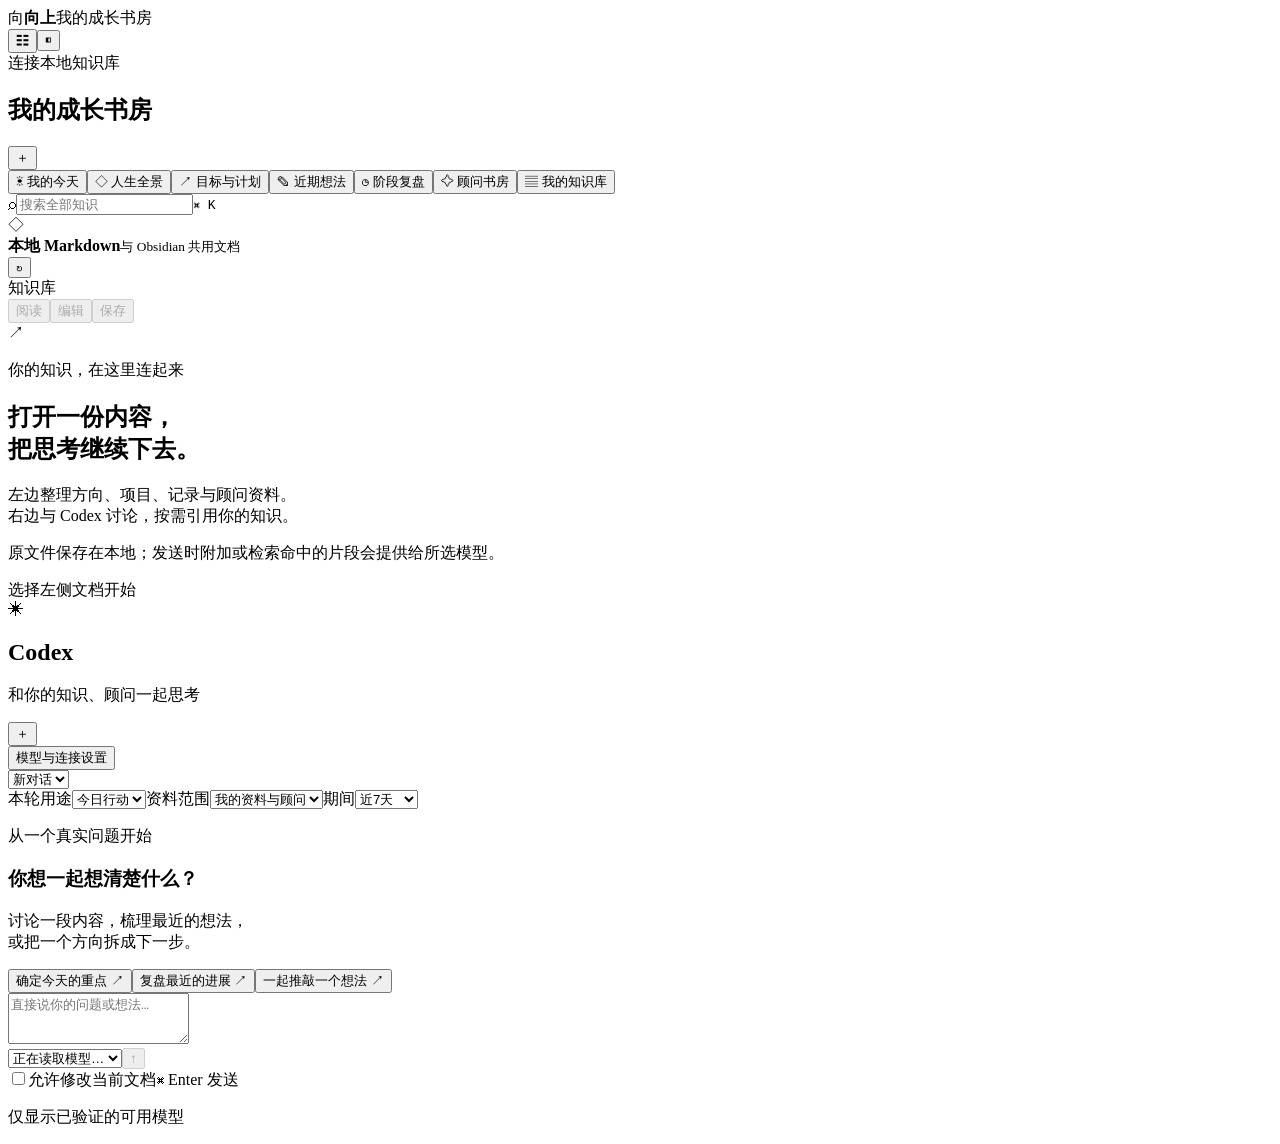
==== web/workspace.html @ e006491d "Fuse advisor-guided growth with the local knowledge workspace" ====
<!doctype html>
<html lang="zh-CN">
<head><meta charset="utf-8"><meta name="viewport" content="width=device-width, initial-scale=1"><meta name="theme-color" content="#1e40af"><title>向上工作台 · 我的成长书房</title><link rel="stylesheet" href="/workspace.css"><link rel="stylesheet" href="/growth-workspace.css"><script src="/growth-workspace.js" defer></script><script src="/workspace.js" defer></script></head>
<body>
<header class="appbar">
  <div class="brand"><span class="brand-mark" aria-hidden="true">向</span><strong>向上</strong><span class="brand-caption">我的成长书房</span></div>
  <nav class="view-controls" aria-label="视图"><button id="toggle-nav" class="icon-button" title="显示或隐藏知识目录" aria-label="显示或隐藏知识目录">☷</button><button id="toggle-chat" class="icon-button" title="显示或隐藏 Codex" aria-label="显示或隐藏 Codex">◧</button></nav>
  <div class="connection"><span id="connection-dot" class="status-dot"></span><span id="connection-label">连接本地知识库</span></div>
</header>
<main class="workspace" id="workspace">
  <aside class="library" aria-label="知识库目录">
    <div class="panel-heading"><h2>我的成长书房</h2><button id="new-note" class="icon-button" title="新建笔记" aria-label="新建笔记">＋</button></div>
    <div class="side-scene" role="img" aria-label="阳光书房"></div>
    <nav id="growth-navigation" class="growth-navigation" aria-label="成长工作台"><button data-growth-view="daily">☀ <span>我的今天</span></button><button data-growth-view="panorama">◇ <span>人生全景</span></button><button data-growth-view="goals">↗ <span>目标与计划</span></button><button data-growth-view="ideas">✎ <span>近期想法</span></button><button data-growth-view="review">◷ <span>阶段复盘</span></button><button data-growth-view="learn">✧ <span>顾问书房</span></button><button data-growth-view="knowledge">▤ <span>我的知识库</span></button></nav><label class="search-box"><span aria-hidden="true">⌕</span><input id="search" type="search" placeholder="搜索全部知识" autocomplete="off" aria-label="搜索全部知识"><kbd>⌘ K</kbd></label>
    <div id="search-status" class="search-status" aria-live="polite"></div>
    <div id="tree" class="tree"></div><div id="search-results" class="search-results" hidden></div>
    <div class="library-footer"><span class="vault-symbol">◇</span><div><strong>本地 Markdown</strong><small>与 Obsidian 共用文档</small></div><button id="refresh-library" class="icon-button" title="刷新目录" aria-label="刷新目录">↻</button></div>
  </aside>
  <div class="divider" id="left-divider" role="separator" tabindex="0" aria-orientation="vertical" aria-label="调整知识库宽度"></div>
  <section class="document-panel" aria-label="成长内容与文档"><section id="growth-view" class="growth-view" hidden aria-live="polite"></section><div id="document-view" class="document-view">
    <div class="document-toolbar"><div class="breadcrumb" id="breadcrumb">知识库</div><div class="document-actions"><button id="read-mode" class="tab-button active" disabled>阅读</button><button id="edit-mode" class="tab-button" disabled>编辑</button><button id="save-note" class="primary small" disabled>保存</button></div></div>
    <div id="document-notice" class="document-notice" hidden></div>
    <div class="document-scroll" id="document-scroll">
      <div id="welcome" class="welcome"><div class="welcome-icon">↗</div><p class="eyebrow">你的知识，在这里连起来</p><h1>打开一份内容，<br>把思考继续下去。</h1><p>左边整理方向、项目、记录与顾问资料。<br>右边与 Codex 讨论，按需引用你的知识。</p><div id="root-shortcuts" class="root-shortcuts"></div><p class="welcome-hint">原文件保存在本地；发送时附加或检索命中的片段会提供给所选模型。</p></div>
      <article id="reader" class="markdown" hidden></article><textarea id="editor" class="markdown-editor" spellcheck="false" aria-label="Markdown 正文" hidden></textarea>
      <section id="connections" class="document-connections" hidden></section>
    </div>
    <footer class="document-footer"><span id="file-state">选择左侧文档开始</span><div><button id="undo-save" class="text-button" hidden>撤销上次保存</button><button id="reload-note" class="text-button" hidden>从磁盘重读</button><span id="word-count"></span></div></footer>
  </div></section>
  <div class="divider" id="right-divider" role="separator" tabindex="0" aria-orientation="vertical" aria-label="调整对话宽度"></div>
  <aside class="chat-panel" aria-label="Codex 对话">
    <div class="chat-heading"><div class="codex-avatar">✳</div><div><h2>Codex</h2><p>和你的知识、顾问一起思考</p></div><button id="new-chat" class="icon-button" title="新对话" aria-label="新对话">＋</button></div>
    <div class="model-settings-bar"><button id="connection-settings" class="text-button">模型与连接设置</button></div><div class="session-bar"><select id="session-select" aria-label="选择历史对话"><option value="">新对话</option></select><button id="more-sessions" class="text-button" hidden>更早对话</button></div>
    <div class="consultation-context"><div class="consultation-selects"><label>本轮用途<select id="consult-purpose" aria-label="本轮咨询用途"><option value="daily">今日行动</option><option value="panorama">人生全景</option><option value="goals">目标计划</option><option value="ideas">推敲想法</option><option value="review">阶段复盘</option><option value="learn">顾问学习</option><option value="general">一般讨论</option><option value="local">本机资料</option></select></label><label>资料范围<select id="consult-scope" aria-label="本轮资料范围"><option value="personal">我的资料与顾问</option><option value="document">仅当前文档</option><option value="advisors">仅顾问知识</option></select></label><label id="consult-days-label">期间<select id="consult-days" aria-label="复盘日期范围"><option value="7">近7天</option><option value="30">近30天</option></select></label></div><div id="selected-advisors" class="selected-advisors"></div><p id="sending-scope" class="sending-scope"></p></div><div class="conversation" id="conversation"><div class="chat-welcome"><span class="small-label">从一个真实问题开始</span><h3>你想一起想清楚什么？</h3><p>讨论一段内容，梳理最近的想法，<br>或把一个方向拆成下一步。</p><div class="prompt-list"><button data-prompt="请结合我的方向、近期记录与当前目标，帮我想清楚今天应该优先推进什么。">确定今天的重点 <span>↗</span></button><button data-prompt="请结合我的近期记录，帮我做一次阶段复盘。">复盘最近的进展 <span>↗</span></button><button data-prompt="我有一个新想法，想和顾问一起推敲：">一起推敲一个想法 <span>↗</span></button></div></div></div>
    <div class="composer-area">
      <div id="context-chip" class="context-chip" hidden><span class="file-symbol">▤</span><span id="context-title"></span><button id="clear-selection" class="text-button" hidden>清除选区</button><button id="remove-context" class="icon-button" title="本轮不附文档" aria-label="本轮不附文档">×</button></div>
      <button id="attach-context" class="text-button attach-button" hidden>＋ 附上当前文档</button>
      <form id="chat-form" class="composer"><textarea id="message" rows="3" placeholder="直接说你的问题或想法…" aria-label="给 Codex 的消息"></textarea><div class="composer-bottom"><select id="model-select" aria-label="本轮模型"><option value="">正在读取模型…</option></select><button type="button" id="stop-chat" class="stop-button" hidden>停止</button><button type="submit" id="send" class="send-button" disabled aria-label="发送消息">↑</button></div></form>
      <div class="composer-options"><label id="allow-write-label"><input type="checkbox" id="allow-write">允许修改当前文档</label><span>⌘ Enter 发送</span></div><p id="chat-draft-state" class="chat-notice" hidden></p><p id="chat-notice" class="chat-notice" aria-live="polite">仅显示已验证的可用模型</p>
    </div>
  </aside>
</main>
<div id="toast" role="status" class="toast" hidden></div>
<dialog id="new-note-dialog"><form id="new-note-form"><div class="dialog-heading"><h2>新建笔记</h2><button type="button" id="close-new-note" class="icon-button" aria-label="关闭">×</button></div><label>保存到<select id="new-note-root" required></select></label><label>文件名或相对路径<input id="new-note-path" placeholder="例如：每日想法/一个新想法.md" required maxlength="200"></label><p class="dialog-hint">创建本地 Markdown 文件，之后可在 Obsidian 中继续编辑。</p><p id="new-note-error" class="error" role="alert"></p><button class="primary" id="create-note" type="submit">创建并打开</button></form></dialog>
<dialog id="unsaved-dialog" aria-labelledby="unsaved-title"><form method="dialog"><div class="dialog-heading"><h2 id="unsaved-title">保留这次修改吗？</h2></div><p class="dialog-copy">当前文档还有未保存的修改。放弃后将继续刚才的操作，草稿不会写入磁盘。</p><div class="dialog-actions"><button value="cancel" class="secondary" autofocus>返回继续编辑</button><button value="discard" class="primary">放弃修改并继续</button></div></form></dialog>
<dialog id="connection-dialog" aria-labelledby="connection-title"><div class="dialog-heading"><h2 id="connection-title">模型与连接</h2><button id="close-connection" class="icon-button" aria-label="关闭连接设置">×</button></div><p class="dialog-copy">本轮模型列表仅显示已经实际验证可用的模型。连接配置在设置页管理，当前文档和未发送输入会保留。</p><p class="dialog-hint">打开设置和刷新状态不会调用模型。设置页的“检查”会实际发起一次模型请求，消耗对应账户的额度，仅在你点击后执行。</p><div class="dialog-actions"><button id="refresh-models" class="secondary">刷新验证状态</button><a class="primary settings-link" href="/legacy#process" target="_blank" rel="noopener noreferrer">打开连接设置 ↗</a></div></dialog>
</body></html>
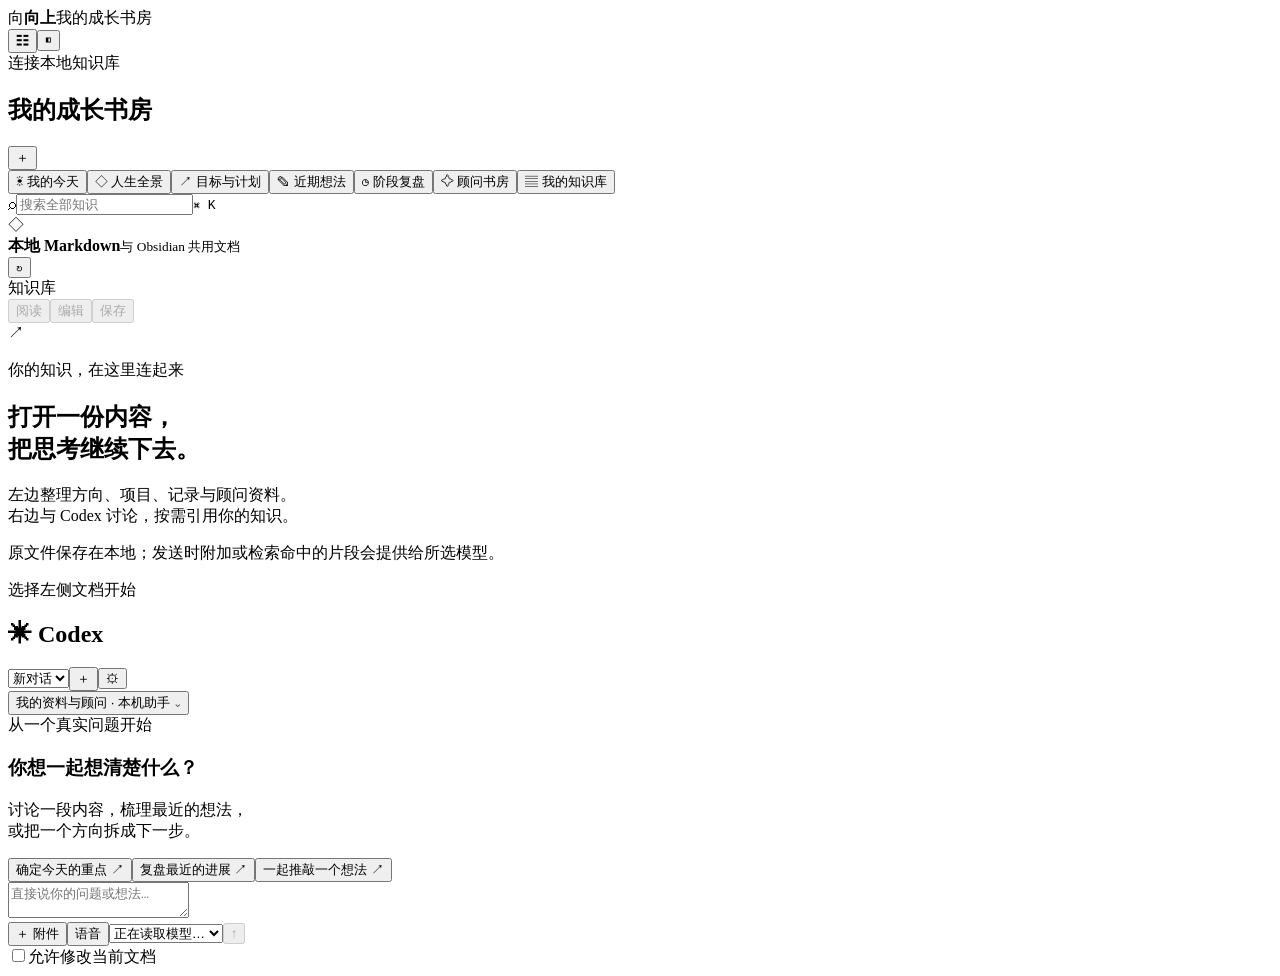
==== commit a63d6f04: "Add native Codex tools and refine the conversation workspace" ====
--- a/web/workspace.html
+++ b/web/workspace.html
@@ -29,19 +29,21 @@
   </div></section>
   <div class="divider" id="right-divider" role="separator" tabindex="0" aria-orientation="vertical" aria-label="调整对话宽度"></div>
   <aside class="chat-panel" aria-label="Codex 对话">
-    <div class="chat-heading"><div class="codex-avatar">✳</div><div><h2>Codex</h2><p>和你的知识、顾问一起思考</p></div><button id="new-chat" class="icon-button" title="新对话" aria-label="新对话">＋</button></div>
-    <div class="model-settings-bar"><button id="connection-settings" class="text-button">模型与连接设置</button></div><div class="session-bar"><select id="session-select" aria-label="选择历史对话"><option value="">新对话</option></select><button id="more-sessions" class="text-button" hidden>更早对话</button></div>
-    <div class="consultation-context"><div class="consultation-selects"><label>本轮用途<select id="consult-purpose" aria-label="本轮咨询用途"><option value="daily">今日行动</option><option value="panorama">人生全景</option><option value="goals">目标计划</option><option value="ideas">推敲想法</option><option value="review">阶段复盘</option><option value="learn">顾问学习</option><option value="general">一般讨论</option><option value="local">本机资料</option></select></label><label>资料范围<select id="consult-scope" aria-label="本轮资料范围"><option value="personal">我的资料与顾问</option><option value="document">仅当前文档</option><option value="advisors">仅顾问知识</option></select></label><label id="consult-days-label">期间<select id="consult-days" aria-label="复盘日期范围"><option value="7">近7天</option><option value="30">近30天</option></select></label></div><div id="selected-advisors" class="selected-advisors"></div><p id="sending-scope" class="sending-scope"></p></div><div class="conversation" id="conversation"><div class="chat-welcome"><span class="small-label">从一个真实问题开始</span><h3>你想一起想清楚什么？</h3><p>讨论一段内容，梳理最近的想法，<br>或把一个方向拆成下一步。</p><div class="prompt-list"><button data-prompt="请结合我的方向、近期记录与当前目标，帮我想清楚今天应该优先推进什么。">确定今天的重点 <span>↗</span></button><button data-prompt="请结合我的近期记录，帮我做一次阶段复盘。">复盘最近的进展 <span>↗</span></button><button data-prompt="我有一个新想法，想和顾问一起推敲：">一起推敲一个想法 <span>↗</span></button></div></div></div>
-    <div class="composer-area">
+    <div class="chat-heading"><h2><span aria-hidden="true">✳</span> Codex</h2><select id="session-select" aria-label="选择历史对话"><option value="">新对话</option></select><button id="new-chat" class="icon-button" title="新对话" aria-label="新对话">＋</button><button id="chat-settings" class="icon-button" title="对话设置" aria-label="对话设置" aria-haspopup="dialog">⚙</button></div>
+    <button id="chat-scope-summary" class="chat-scope-summary" aria-haspopup="dialog" title="查看并调整本轮资料范围与能力">我的资料与顾问 · 本机助手 <span aria-hidden="true">⌄</span></button>
+    <div class="conversation-frame"><div class="conversation" id="conversation"><div class="chat-welcome"><span class="small-label">从一个真实问题开始</span><h3>你想一起想清楚什么？</h3><p>讨论一段内容，梳理最近的想法，<br>或把一个方向拆成下一步。</p><div class="prompt-list"><button data-prompt="请结合我的方向、近期记录与当前目标，帮我想清楚今天应该优先推进什么。">确定今天的重点 <span>↗</span></button><button data-prompt="请结合我的近期记录，帮我做一次阶段复盘。">复盘最近的进展 <span>↗</span></button><button data-prompt="我有一个新想法，想和顾问一起推敲：">一起推敲一个想法 <span>↗</span></button></div></div></div><button id="latest-message" class="latest-message" hidden>回到最新 ↓</button></div>
+    <button id="native-request-summary" class="native-request-summary" aria-haspopup="dialog" hidden>有操作待你确认 · 查看</button><div class="composer-area">
       <div id="context-chip" class="context-chip" hidden><span class="file-symbol">▤</span><span id="context-title"></span><button id="clear-selection" class="text-button" hidden>清除选区</button><button id="remove-context" class="icon-button" title="本轮不附文档" aria-label="本轮不附文档">×</button></div>
       <button id="attach-context" class="text-button attach-button" hidden>＋ 附上当前文档</button>
-      <form id="chat-form" class="composer"><textarea id="message" rows="3" placeholder="直接说你的问题或想法…" aria-label="给 Codex 的消息"></textarea><div class="composer-bottom"><select id="model-select" aria-label="本轮模型"><option value="">正在读取模型…</option></select><button type="button" id="stop-chat" class="stop-button" hidden>停止</button><button type="submit" id="send" class="send-button" disabled aria-label="发送消息">↑</button></div></form>
-      <div class="composer-options"><label id="allow-write-label"><input type="checkbox" id="allow-write">允许修改当前文档</label><span>⌘ Enter 发送</span></div><p id="chat-draft-state" class="chat-notice" hidden></p><p id="chat-notice" class="chat-notice" aria-live="polite">仅显示已验证的可用模型</p>
+      <form id="chat-form" class="composer"><div id="attachment-list" class="attachment-list" aria-live="polite" hidden></div><input id="attachment-input" type="file" multiple accept=".txt,.text,.md,.csv,.json,.pdf,.docx,.xlsx,.pptx,.png,.jpg,.jpeg,.webp,.gif" hidden><p id="speech-status" class="speech-status" role="status" hidden></p><textarea id="message" rows="2" placeholder="直接说你的问题或想法…" aria-label="给 Codex 的消息"></textarea><div class="composer-bottom"><button type="button" id="add-attachment" title="添加附件，也可拖入文件或粘贴图片">＋ 附件</button><button type="button" id="voice-input" aria-pressed="false" title="语音输入">语音</button><select id="model-select" aria-label="本轮模型"><option value="">正在读取模型…</option></select><button type="button" id="stop-chat" class="stop-button" hidden>停止</button><button type="submit" title="发送消息（⌘/Ctrl Enter）" id="send" class="send-button" disabled aria-label="发送消息">↑</button></div></form>
+      <div class="composer-options"><label id="allow-write-label"><input type="checkbox" id="allow-write">允许修改当前文档</label></div><p id="chat-draft-state" class="chat-notice" hidden></p><p id="chat-notice" class="chat-notice" aria-live="polite" hidden></p>
     </div>
   </aside>
 </main>
 <div id="toast" role="status" class="toast" hidden></div>
 <dialog id="new-note-dialog"><form id="new-note-form"><div class="dialog-heading"><h2>新建笔记</h2><button type="button" id="close-new-note" class="icon-button" aria-label="关闭">×</button></div><label>保存到<select id="new-note-root" required></select></label><label>文件名或相对路径<input id="new-note-path" placeholder="例如：每日想法/一个新想法.md" required maxlength="200"></label><p class="dialog-hint">创建本地 Markdown 文件，之后可在 Obsidian 中继续编辑。</p><p id="new-note-error" class="error" role="alert"></p><button class="primary" id="create-note" type="submit">创建并打开</button></form></dialog>
 <dialog id="unsaved-dialog" aria-labelledby="unsaved-title"><form method="dialog"><div class="dialog-heading"><h2 id="unsaved-title">保留这次修改吗？</h2></div><p class="dialog-copy">当前文档还有未保存的修改。放弃后将继续刚才的操作，草稿不会写入磁盘。</p><div class="dialog-actions"><button value="cancel" class="secondary" autofocus>返回继续编辑</button><button value="discard" class="primary">放弃修改并继续</button></div></form></dialog>
-<dialog id="connection-dialog" aria-labelledby="connection-title"><div class="dialog-heading"><h2 id="connection-title">模型与连接</h2><button id="close-connection" class="icon-button" aria-label="关闭连接设置">×</button></div><p class="dialog-copy">本轮模型列表仅显示已经实际验证可用的模型。连接配置在设置页管理，当前文档和未发送输入会保留。</p><p class="dialog-hint">打开设置和刷新状态不会调用模型。设置页的“检查”会实际发起一次模型请求，消耗对应账户的额度，仅在你点击后执行。</p><div class="dialog-actions"><button id="refresh-models" class="secondary">刷新验证状态</button><a class="primary settings-link" href="/legacy#process" target="_blank" rel="noopener noreferrer">打开连接设置 ↗</a></div></dialog>
+<dialog id="native-request-dialog" aria-labelledby="native-request-title"><div class="dialog-heading"><h2 id="native-request-title">待确认操作</h2><button id="close-native-request" class="icon-button" aria-label="暂时关闭待确认操作">×</button></div><p class="dialog-hint">关闭窗口会保留等待状态，不会批准任何操作。请核对完整范围后再决定。</p><div id="native-requests" class="native-requests" aria-live="polite" hidden></div></dialog>
+<dialog id="chat-settings-dialog" aria-labelledby="chat-settings-title"><div class="dialog-heading"><h2 id="chat-settings-title">对话设置</h2><button id="close-chat-settings" class="icon-button" aria-label="关闭对话设置">×</button></div><div class="execution-choice"><label>执行方式 <select id="execution-mode" aria-label="本轮执行方式"><option value="">正在读取能力…</option></select></label><p id="execution-note">执行能力与资料范围分别设置</p></div><div class="consultation-context"><div class="consultation-selects"><label>本轮用途<select id="consult-purpose" aria-label="本轮咨询用途"><option value="daily">今日行动</option><option value="panorama">人生全景</option><option value="goals">目标计划</option><option value="ideas">推敲想法</option><option value="review">阶段复盘</option><option value="learn">顾问学习</option><option value="general">一般讨论</option><option value="local">本机资料</option></select></label><label>资料范围<select id="consult-scope" aria-label="本轮资料范围"><option value="personal">我的资料与顾问</option><option value="document">仅当前文档</option><option value="advisors">仅顾问知识</option></select></label><label id="consult-days-label">期间<select id="consult-days" aria-label="复盘日期范围"><option value="7">近7天</option><option value="30">近30天</option></select></label></div><div id="selected-advisors" class="selected-advisors"></div><p id="sending-scope" class="sending-scope"></p></div><div class="dialog-actions"><button id="more-sessions" class="text-button" hidden>更早对话</button><button id="connection-settings" class="text-button">模型与连接设置</button><button id="done-chat-settings" class="primary">完成</button></div></dialog>
+<dialog id="connection-dialog" aria-labelledby="connection-title"><div class="dialog-heading"><h2 id="connection-title">模型与连接</h2><button id="close-connection" class="icon-button" aria-label="关闭连接设置">×</button></div><p class="dialog-copy">本轮模型列表仅显示已经实际验证可用的模型。连接配置在设置页管理，当前文档和未发送输入会保留。</p><p class="dialog-hint">打开设置和刷新状态不会调用模型。设置页的“检查”会实际发起一次模型请求，消耗对应账户的额度，仅在你点击后执行。</p><details><summary>工作台已接入能力</summary><p id="capabilities-detail" class="capability-note">尚未读取执行能力状态</p></details><div class="dialog-actions"><button id="refresh-models" class="secondary">刷新验证状态</button><a class="primary settings-link" href="/legacy#process" target="_blank" rel="noopener noreferrer">打开连接设置 ↗</a></div></dialog>
 </body></html>
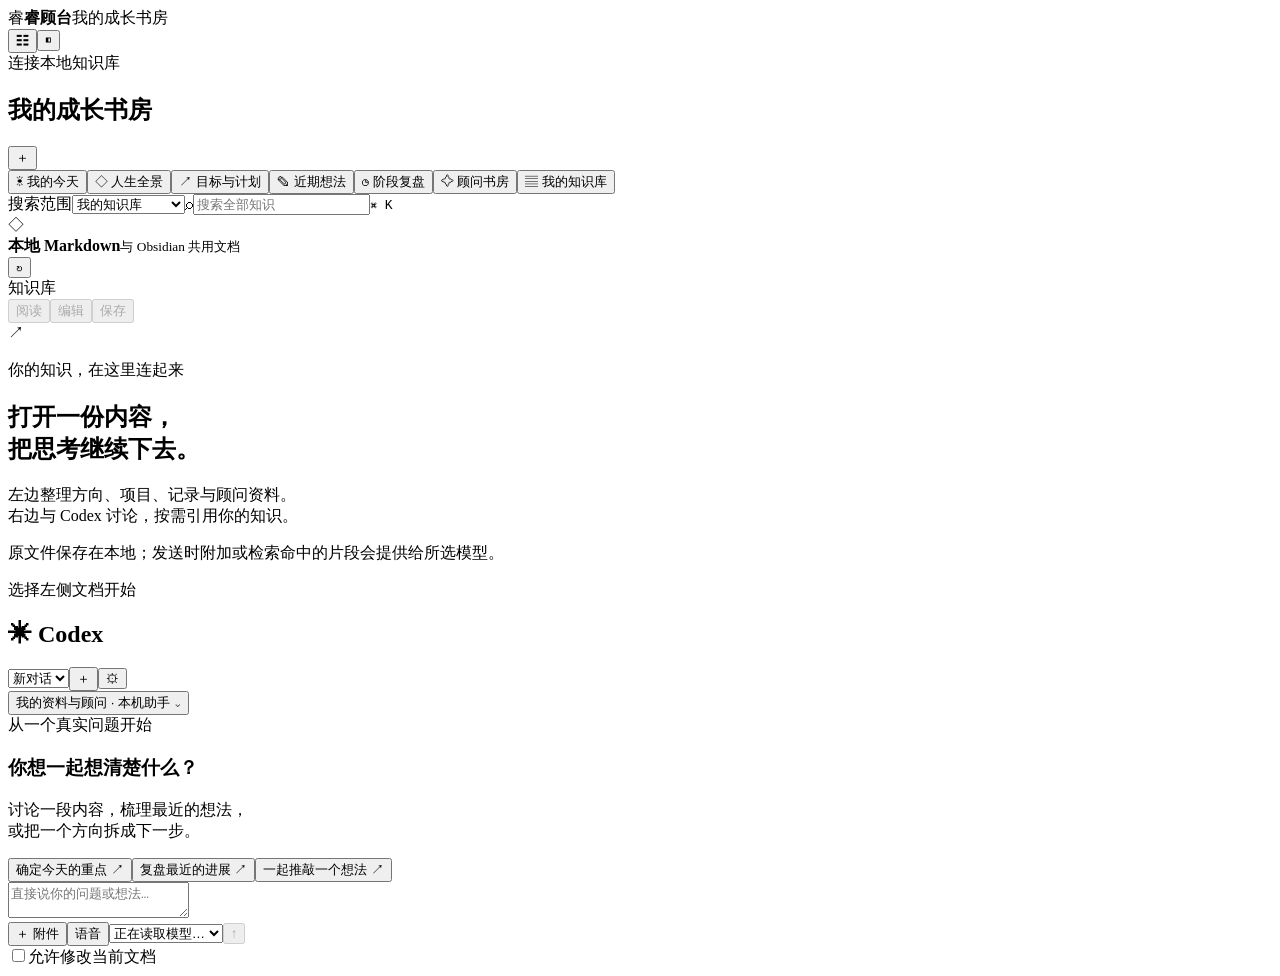
==== commit 4f40583c: "Release Ruigutai advisor workbench v0.4.4-rc1" ====
--- a/web/workspace.html
+++ b/web/workspace.html
@@ -1,9 +1,9 @@
 <!doctype html>
 <html lang="zh-CN">
-<head><meta charset="utf-8"><meta name="viewport" content="width=device-width, initial-scale=1"><meta name="theme-color" content="#1e40af"><title>向上工作台 · 我的成长书房</title><link rel="stylesheet" href="/workspace.css"><link rel="stylesheet" href="/growth-workspace.css"><script src="/growth-workspace.js" defer></script><script src="/workspace.js" defer></script></head>
+<head><meta charset="utf-8"><meta name="viewport" content="width=device-width, initial-scale=1"><meta name="theme-color" content="#1e40af"><title>睿顾台 · 我的成长书房</title><link rel="stylesheet" href="/workspace.css"><link rel="stylesheet" href="/growth-workspace.css"><script src="/growth-workspace.js" defer></script><script src="/workspace.js" defer></script></head>
 <body>
 <header class="appbar">
-  <div class="brand"><span class="brand-mark" aria-hidden="true">向</span><strong>向上</strong><span class="brand-caption">我的成长书房</span></div>
+  <div class="brand"><span class="brand-mark" aria-hidden="true">睿</span><strong>睿顾台</strong><span class="brand-caption">我的成长书房</span></div>
   <nav class="view-controls" aria-label="视图"><button id="toggle-nav" class="icon-button" title="显示或隐藏知识目录" aria-label="显示或隐藏知识目录">☷</button><button id="toggle-chat" class="icon-button" title="显示或隐藏 Codex" aria-label="显示或隐藏 Codex">◧</button></nav>
   <div class="connection"><span id="connection-dot" class="status-dot"></span><span id="connection-label">连接本地知识库</span></div>
 </header>
@@ -11,7 +11,7 @@
   <aside class="library" aria-label="知识库目录">
     <div class="panel-heading"><h2>我的成长书房</h2><button id="new-note" class="icon-button" title="新建笔记" aria-label="新建笔记">＋</button></div>
     <div class="side-scene" role="img" aria-label="阳光书房"></div>
-    <nav id="growth-navigation" class="growth-navigation" aria-label="成长工作台"><button data-growth-view="daily">☀ <span>我的今天</span></button><button data-growth-view="panorama">◇ <span>人生全景</span></button><button data-growth-view="goals">↗ <span>目标与计划</span></button><button data-growth-view="ideas">✎ <span>近期想法</span></button><button data-growth-view="review">◷ <span>阶段复盘</span></button><button data-growth-view="learn">✧ <span>顾问书房</span></button><button data-growth-view="knowledge">▤ <span>我的知识库</span></button></nav><label class="search-box"><span aria-hidden="true">⌕</span><input id="search" type="search" placeholder="搜索全部知识" autocomplete="off" aria-label="搜索全部知识"><kbd>⌘ K</kbd></label>
+    <nav id="growth-navigation" class="growth-navigation" aria-label="成长工作台"><button data-growth-view="daily">☀ <span>我的今天</span></button><button data-growth-view="panorama">◇ <span>人生全景</span></button><button data-growth-view="goals">↗ <span>目标与计划</span></button><button data-growth-view="ideas">✎ <span>近期想法</span></button><button data-growth-view="review">◷ <span>阶段复盘</span></button><button data-growth-view="learn">✧ <span>顾问书房</span></button><button data-growth-view="knowledge">▤ <span>我的知识库</span></button></nav><label class="shared-search-choice">搜索范围<select id="library-source"><option value="vault">我的知识库</option><option value="shared">已共享给睿顾台</option></select></label><label class="search-box"><span aria-hidden="true">⌕</span><input id="search" type="search" placeholder="搜索全部知识" autocomplete="off" aria-label="搜索全部知识"><kbd>⌘ K</kbd></label>
     <div id="search-status" class="search-status" aria-live="polite"></div>
     <div id="tree" class="tree"></div><div id="search-results" class="search-results" hidden></div>
     <div class="library-footer"><span class="vault-symbol">◇</span><div><strong>本地 Markdown</strong><small>与 Obsidian 共用文档</small></div><button id="refresh-library" class="icon-button" title="刷新目录" aria-label="刷新目录">↻</button></div>
@@ -35,7 +35,7 @@
     <button id="native-request-summary" class="native-request-summary" aria-haspopup="dialog" hidden>有操作待你确认 · 查看</button><div class="composer-area">
       <div id="context-chip" class="context-chip" hidden><span class="file-symbol">▤</span><span id="context-title"></span><button id="clear-selection" class="text-button" hidden>清除选区</button><button id="remove-context" class="icon-button" title="本轮不附文档" aria-label="本轮不附文档">×</button></div>
       <button id="attach-context" class="text-button attach-button" hidden>＋ 附上当前文档</button>
-      <form id="chat-form" class="composer"><div id="attachment-list" class="attachment-list" aria-live="polite" hidden></div><input id="attachment-input" type="file" multiple accept=".txt,.text,.md,.csv,.json,.pdf,.docx,.xlsx,.pptx,.png,.jpg,.jpeg,.webp,.gif" hidden><p id="speech-status" class="speech-status" role="status" hidden></p><textarea id="message" rows="2" placeholder="直接说你的问题或想法…" aria-label="给 Codex 的消息"></textarea><div class="composer-bottom"><button type="button" id="add-attachment" title="添加附件，也可拖入文件或粘贴图片">＋ 附件</button><button type="button" id="voice-input" aria-pressed="false" title="语音输入">语音</button><select id="model-select" aria-label="本轮模型"><option value="">正在读取模型…</option></select><button type="button" id="stop-chat" class="stop-button" hidden>停止</button><button type="submit" title="发送消息（⌘/Ctrl Enter）" id="send" class="send-button" disabled aria-label="发送消息">↑</button></div></form>
+      <form id="chat-form" class="composer"><div id="attachment-list" class="attachment-list" aria-live="polite" hidden></div><input id="attachment-input" type="file" multiple accept=".txt,.text,.md,.csv,.json,.pdf,.docx,.xlsx,.pptx,.png,.jpg,.jpeg,.webp,.gif" hidden><p id="speech-status" class="speech-status" role="status" hidden></p><textarea id="message" rows="2" placeholder="直接说你的问题或想法…" aria-label="给 Codex 的消息"></textarea><div class="composer-bottom"><button type="button" id="add-attachment" title="添加附件，也可拖入文件或粘贴图片">＋ 附件</button><button type="button" id="voice-input" aria-pressed="false" title="语音输入">语音</button><select id="model-select" aria-label="本轮模型"><option value="">正在读取模型…</option></select><button type="button" id="stop-chat" class="stop-button" hidden>停止</button><button type="button" title="发送消息（⌘/Ctrl Enter）" id="send" class="send-button" disabled aria-label="发送消息">↑</button></div></form>
       <div class="composer-options"><label id="allow-write-label"><input type="checkbox" id="allow-write">允许修改当前文档</label></div><p id="chat-draft-state" class="chat-notice" hidden></p><p id="chat-notice" class="chat-notice" aria-live="polite" hidden></p>
     </div>
   </aside>
@@ -44,6 +44,7 @@
 <dialog id="new-note-dialog"><form id="new-note-form"><div class="dialog-heading"><h2>新建笔记</h2><button type="button" id="close-new-note" class="icon-button" aria-label="关闭">×</button></div><label>保存到<select id="new-note-root" required></select></label><label>文件名或相对路径<input id="new-note-path" placeholder="例如：每日想法/一个新想法.md" required maxlength="200"></label><p class="dialog-hint">创建本地 Markdown 文件，之后可在 Obsidian 中继续编辑。</p><p id="new-note-error" class="error" role="alert"></p><button class="primary" id="create-note" type="submit">创建并打开</button></form></dialog>
 <dialog id="unsaved-dialog" aria-labelledby="unsaved-title"><form method="dialog"><div class="dialog-heading"><h2 id="unsaved-title">保留这次修改吗？</h2></div><p class="dialog-copy">当前文档还有未保存的修改。放弃后将继续刚才的操作，草稿不会写入磁盘。</p><div class="dialog-actions"><button value="cancel" class="secondary" autofocus>返回继续编辑</button><button value="discard" class="primary">放弃修改并继续</button></div></form></dialog>
 <dialog id="native-request-dialog" aria-labelledby="native-request-title"><div class="dialog-heading"><h2 id="native-request-title">待确认操作</h2><button id="close-native-request" class="icon-button" aria-label="暂时关闭待确认操作">×</button></div><p class="dialog-hint">关闭窗口会保留等待状态，不会批准任何操作。请核对完整范围后再决定。</p><div id="native-requests" class="native-requests" aria-live="polite" hidden></div></dialog>
-<dialog id="chat-settings-dialog" aria-labelledby="chat-settings-title"><div class="dialog-heading"><h2 id="chat-settings-title">对话设置</h2><button id="close-chat-settings" class="icon-button" aria-label="关闭对话设置">×</button></div><div class="execution-choice"><label>执行方式 <select id="execution-mode" aria-label="本轮执行方式"><option value="">正在读取能力…</option></select></label><p id="execution-note">执行能力与资料范围分别设置</p></div><div class="consultation-context"><div class="consultation-selects"><label>本轮用途<select id="consult-purpose" aria-label="本轮咨询用途"><option value="daily">今日行动</option><option value="panorama">人生全景</option><option value="goals">目标计划</option><option value="ideas">推敲想法</option><option value="review">阶段复盘</option><option value="learn">顾问学习</option><option value="general">一般讨论</option><option value="local">本机资料</option></select></label><label>资料范围<select id="consult-scope" aria-label="本轮资料范围"><option value="personal">我的资料与顾问</option><option value="document">仅当前文档</option><option value="advisors">仅顾问知识</option></select></label><label id="consult-days-label">期间<select id="consult-days" aria-label="复盘日期范围"><option value="7">近7天</option><option value="30">近30天</option></select></label></div><div id="selected-advisors" class="selected-advisors"></div><p id="sending-scope" class="sending-scope"></p></div><div class="dialog-actions"><button id="more-sessions" class="text-button" hidden>更早对话</button><button id="connection-settings" class="text-button">模型与连接设置</button><button id="done-chat-settings" class="primary">完成</button></div></dialog>
-<dialog id="connection-dialog" aria-labelledby="connection-title"><div class="dialog-heading"><h2 id="connection-title">模型与连接</h2><button id="close-connection" class="icon-button" aria-label="关闭连接设置">×</button></div><p class="dialog-copy">本轮模型列表仅显示已经实际验证可用的模型。连接配置在设置页管理，当前文档和未发送输入会保留。</p><p class="dialog-hint">打开设置和刷新状态不会调用模型。设置页的“检查”会实际发起一次模型请求，消耗对应账户的额度，仅在你点击后执行。</p><details><summary>工作台已接入能力</summary><p id="capabilities-detail" class="capability-note">尚未读取执行能力状态</p></details><div class="dialog-actions"><button id="refresh-models" class="secondary">刷新验证状态</button><a class="primary settings-link" href="/legacy#process" target="_blank" rel="noopener noreferrer">打开连接设置 ↗</a></div></dialog>
+<dialog id="shared-send-dialog" aria-labelledby="shared-send-title"><div class="dialog-heading"><h2 id="shared-send-title">确认本轮共享依据</h2><button id="close-shared-send" class="icon-button" aria-label="关闭共享预览">×</button></div><div id="shared-send-preview"></div><label><input type="checkbox" id="shared-send-ack">我确认把本问题及预览片段交给所选模型，原资料范围继续生效</label><p id="shared-send-status" role="status"></p><button id="confirm-shared-send" class="primary" disabled>确认并发送本轮问题</button></dialog>
+<dialog id="chat-settings-dialog" aria-labelledby="chat-settings-title"><div class="dialog-heading"><h2 id="chat-settings-title">对话设置</h2><button id="close-chat-settings" class="icon-button" aria-label="关闭对话设置">×</button></div><div class="execution-choice"><label>执行方式 <select id="execution-mode" aria-label="本轮执行方式"><option value="">正在读取能力…</option></select></label><p id="execution-note">执行能力与资料范围分别设置</p></div><div class="consultation-context"><div class="consultation-selects"><label>本轮用途<select id="consult-purpose" aria-label="本轮咨询用途"><option value="daily">今日行动</option><option value="panorama">人生全景</option><option value="goals">目标计划</option><option value="ideas">推敲想法</option><option value="review">阶段复盘</option><option value="learn">顾问学习</option><option value="general">一般讨论</option><option value="local">本机资料</option></select></label><label>资料范围<select id="consult-scope" aria-label="本轮资料范围"><option value="personal">我的资料与顾问</option><option value="document">仅当前文档</option><option value="advisors">仅顾问知识</option></select></label><label id="consult-days-label">期间<select id="consult-days" aria-label="复盘日期范围"><option value="7">近7天</option><option value="30">近30天</option></select></label></div><div id="selected-advisors" class="selected-advisors"></div><p id="sending-scope" class="sending-scope"></p></div><section class="shared-context-settings" aria-labelledby="shared-context-title"><h3 id="shared-context-title">知识工作台共享片段</h3><p>这里只读取在知识工作台明确分享的片段。选择后每轮先预览，再确认发送；原来的资料范围仍然生效。</p><button id="refresh-shared" class="text-button">核对共享目录</button><p id="shared-status" role="status">尚未读取共享目录</p><div id="shared-choices"></div><button id="preview-shared" class="text-button">预览本轮共享依据</button></section><div class="dialog-actions"><button id="more-sessions" class="text-button" hidden>更早对话</button><button id="connection-settings" class="text-button">模型与连接设置</button><button id="done-chat-settings" class="primary">完成</button></div></dialog>
+<dialog id="connection-dialog" aria-labelledby="connection-title"><div class="dialog-heading"><h2 id="connection-title">模型与连接</h2><button id="close-connection" class="icon-button" aria-label="关闭连接设置">×</button></div><p class="dialog-copy">当前账户目录提供的模型均可选择；“尚未试答”和“本机已回答核验”分别标注，未提供的配置型号显示原因。连接配置在设置页管理，当前文档和未发送输入会保留。</p><p class="dialog-hint">打开设置和刷新状态不会调用模型。设置页的“检查”会实际发起一次模型请求，消耗对应账户的额度，仅在你点击后执行。</p><details><summary>工作台已接入能力</summary><p id="capabilities-detail" class="capability-note">尚未读取执行能力状态</p></details><div class="dialog-actions"><button id="refresh-models" class="secondary">刷新模型目录</button><a class="primary settings-link" href="/legacy#process" target="_blank" rel="noopener noreferrer">打开连接设置 ↗</a></div></dialog>
 </body></html>
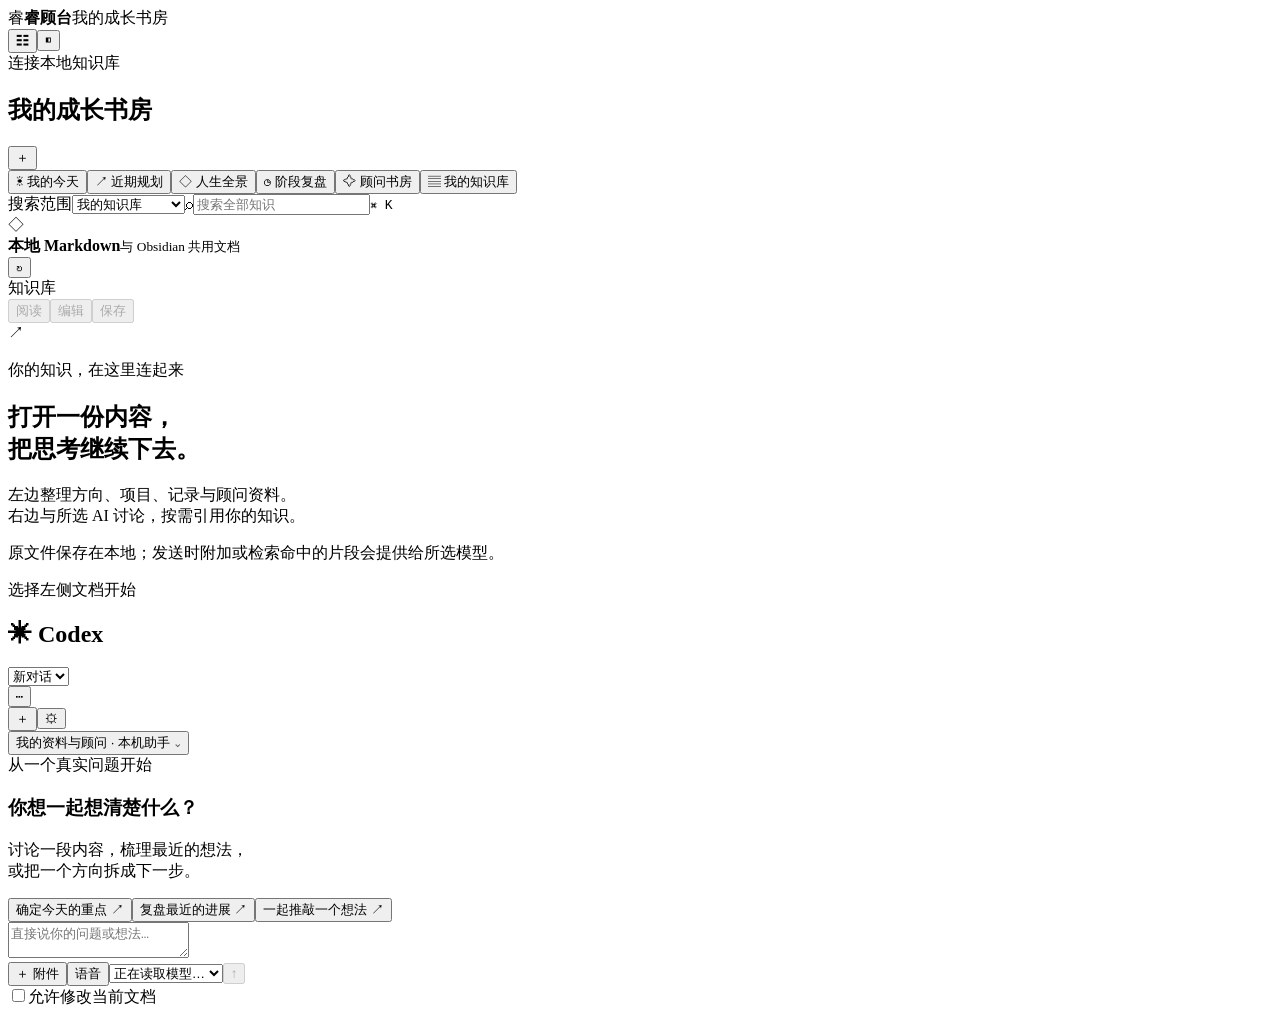
==== commit e6315445: "feat: add DeepSeek and Codex continuity with personal-use licensing" ====
--- a/web/workspace.html
+++ b/web/workspace.html
@@ -1,41 +1,41 @@
 <!doctype html>
 <html lang="zh-CN">
 <head><meta charset="utf-8"><meta name="viewport" content="width=device-width, initial-scale=1"><meta name="theme-color" content="#1e40af"><title>睿顾台 · 我的成长书房</title><link rel="stylesheet" href="/workspace.css"><link rel="stylesheet" href="/growth-workspace.css"><script src="/growth-workspace.js" defer></script><script src="/workspace.js" defer></script></head>
-<body>
+<body class="page-contents-empty">
 <header class="appbar">
   <div class="brand"><span class="brand-mark" aria-hidden="true">睿</span><strong>睿顾台</strong><span class="brand-caption">我的成长书房</span></div>
-  <nav class="view-controls" aria-label="视图"><button id="toggle-nav" class="icon-button" title="显示或隐藏知识目录" aria-label="显示或隐藏知识目录">☷</button><button id="toggle-chat" class="icon-button" title="显示或隐藏 Codex" aria-label="显示或隐藏 Codex">◧</button></nav>
+  <nav class="view-controls" aria-label="视图"><button id="toggle-nav" class="icon-button" title="显示或隐藏知识目录" aria-label="显示或隐藏知识目录">☷</button><button id="toggle-chat" class="icon-button" title="显示或隐藏 AI 对话" aria-label="显示或隐藏 AI 对话">◧</button></nav><button id="toggle-output" class="output-toggle" aria-haspopup="dialog" aria-expanded="false" hidden>成果</button>
   <div class="connection"><span id="connection-dot" class="status-dot"></span><span id="connection-label">连接本地知识库</span></div>
 </header>
 <main class="workspace" id="workspace">
   <aside class="library" aria-label="知识库目录">
     <div class="panel-heading"><h2>我的成长书房</h2><button id="new-note" class="icon-button" title="新建笔记" aria-label="新建笔记">＋</button></div>
-    <div class="side-scene" role="img" aria-label="阳光书房"></div>
-    <nav id="growth-navigation" class="growth-navigation" aria-label="成长工作台"><button data-growth-view="daily">☀ <span>我的今天</span></button><button data-growth-view="panorama">◇ <span>人生全景</span></button><button data-growth-view="goals">↗ <span>目标与计划</span></button><button data-growth-view="ideas">✎ <span>近期想法</span></button><button data-growth-view="review">◷ <span>阶段复盘</span></button><button data-growth-view="learn">✧ <span>顾问书房</span></button><button data-growth-view="knowledge">▤ <span>我的知识库</span></button></nav><label class="shared-search-choice">搜索范围<select id="library-source"><option value="vault">我的知识库</option><option value="shared">已共享给睿顾台</option></select></label><label class="search-box"><span aria-hidden="true">⌕</span><input id="search" type="search" placeholder="搜索全部知识" autocomplete="off" aria-label="搜索全部知识"><kbd>⌘ K</kbd></label>
+    <div class="side-scene" role="img" aria-label="阳光书房，黑板右下角分两行写着好好学习和天天向上"></div>
+    <nav id="growth-navigation" class="growth-navigation" aria-label="成长工作台"><button data-growth-view="daily">☀ <span>我的今天</span></button><button data-growth-view="goals">↗ <span>近期规划</span></button><button data-growth-view="panorama">◇ <span>人生全景</span></button><button data-growth-view="review">◷ <span>阶段复盘</span></button><button data-growth-view="learn">✧ <span>顾问书房</span></button><button data-growth-view="knowledge">▤ <span>我的知识库</span></button></nav><label class="shared-search-choice">搜索范围<select id="library-source"><option value="vault">我的知识库</option><option value="shared">已共享给睿顾台</option></select></label><label class="search-box"><span aria-hidden="true">⌕</span><input id="search" type="search" placeholder="搜索全部知识" autocomplete="off" aria-label="搜索全部知识"><kbd>⌘ K</kbd></label>
     <div id="search-status" class="search-status" aria-live="polite"></div>
     <div id="tree" class="tree"></div><div id="search-results" class="search-results" hidden></div>
     <div class="library-footer"><span class="vault-symbol">◇</span><div><strong>本地 Markdown</strong><small>与 Obsidian 共用文档</small></div><button id="refresh-library" class="icon-button" title="刷新目录" aria-label="刷新目录">↻</button></div>
   </aside>
   <div class="divider" id="left-divider" role="separator" tabindex="0" aria-orientation="vertical" aria-label="调整知识库宽度"></div>
-  <section class="document-panel" aria-label="成长内容与文档"><section id="growth-view" class="growth-view" hidden aria-live="polite"></section><div id="document-view" class="document-view">
+  <section class="document-panel" aria-label="成长内容与文档"><nav id="growth-quick-navigation" class="growth-quick-navigation" aria-label="当前内容目录" hidden></nav><section id="growth-view" class="growth-view" hidden aria-live="polite"></section><div id="document-view" class="document-view">
     <div class="document-toolbar"><div class="breadcrumb" id="breadcrumb">知识库</div><div class="document-actions"><button id="read-mode" class="tab-button active" disabled>阅读</button><button id="edit-mode" class="tab-button" disabled>编辑</button><button id="save-note" class="primary small" disabled>保存</button></div></div>
     <div id="document-notice" class="document-notice" hidden></div>
     <div class="document-scroll" id="document-scroll">
-      <div id="welcome" class="welcome"><div class="welcome-icon">↗</div><p class="eyebrow">你的知识，在这里连起来</p><h1>打开一份内容，<br>把思考继续下去。</h1><p>左边整理方向、项目、记录与顾问资料。<br>右边与 Codex 讨论，按需引用你的知识。</p><div id="root-shortcuts" class="root-shortcuts"></div><p class="welcome-hint">原文件保存在本地；发送时附加或检索命中的片段会提供给所选模型。</p></div>
+      <div id="welcome" class="welcome"><div class="welcome-icon">↗</div><p class="eyebrow">你的知识，在这里连起来</p><h1>打开一份内容，<br>把思考继续下去。</h1><p>左边整理方向、项目、记录与顾问资料。<br>右边与所选 AI 讨论，按需引用你的知识。</p><div id="root-shortcuts" class="root-shortcuts"></div><p class="welcome-hint">原文件保存在本地；发送时附加或检索命中的片段会提供给所选模型。</p></div>
       <article id="reader" class="markdown" hidden></article><textarea id="editor" class="markdown-editor" spellcheck="false" aria-label="Markdown 正文" hidden></textarea>
       <section id="connections" class="document-connections" hidden></section>
     </div>
     <footer class="document-footer"><span id="file-state">选择左侧文档开始</span><div><button id="undo-save" class="text-button" hidden>撤销上次保存</button><button id="reload-note" class="text-button" hidden>从磁盘重读</button><span id="word-count"></span></div></footer>
   </div></section>
   <div class="divider" id="right-divider" role="separator" tabindex="0" aria-orientation="vertical" aria-label="调整对话宽度"></div>
-  <aside class="chat-panel" aria-label="Codex 对话">
-    <div class="chat-heading"><h2><span aria-hidden="true">✳</span> Codex</h2><select id="session-select" aria-label="选择历史对话"><option value="">新对话</option></select><button id="new-chat" class="icon-button" title="新对话" aria-label="新对话">＋</button><button id="chat-settings" class="icon-button" title="对话设置" aria-label="对话设置" aria-haspopup="dialog">⚙</button></div>
+  <aside class="chat-panel" aria-label="AI 顾问对话">
+    <div class="chat-heading"><h2><span aria-hidden="true">✳</span> <span id="chat-service">Codex</span></h2><select id="session-select" aria-label="选择历史对话"><option value="">新对话</option></select><div class="session-actions"><button id="session-menu" class="icon-button" title="管理对话" aria-label="管理对话" aria-expanded="false" aria-controls="session-menu-panel">⋯</button><div id="session-menu-panel" class="session-menu-panel" hidden><button id="rename-session">重命名</button><button id="archive-session">删除对话…</button><button id="archived-sessions">已删除对话</button></div></div><button id="new-chat" class="icon-button" title="新对话" aria-label="新对话">＋</button><button id="chat-settings" class="icon-button" title="对话设置" aria-label="对话设置" aria-haspopup="dialog">⚙</button></div>
     <button id="chat-scope-summary" class="chat-scope-summary" aria-haspopup="dialog" title="查看并调整本轮资料范围与能力">我的资料与顾问 · 本机助手 <span aria-hidden="true">⌄</span></button>
     <div class="conversation-frame"><div class="conversation" id="conversation"><div class="chat-welcome"><span class="small-label">从一个真实问题开始</span><h3>你想一起想清楚什么？</h3><p>讨论一段内容，梳理最近的想法，<br>或把一个方向拆成下一步。</p><div class="prompt-list"><button data-prompt="请结合我的方向、近期记录与当前目标，帮我想清楚今天应该优先推进什么。">确定今天的重点 <span>↗</span></button><button data-prompt="请结合我的近期记录，帮我做一次阶段复盘。">复盘最近的进展 <span>↗</span></button><button data-prompt="我有一个新想法，想和顾问一起推敲：">一起推敲一个想法 <span>↗</span></button></div></div></div><button id="latest-message" class="latest-message" hidden>回到最新 ↓</button></div>
     <button id="native-request-summary" class="native-request-summary" aria-haspopup="dialog" hidden>有操作待你确认 · 查看</button><div class="composer-area">
       <div id="context-chip" class="context-chip" hidden><span class="file-symbol">▤</span><span id="context-title"></span><button id="clear-selection" class="text-button" hidden>清除选区</button><button id="remove-context" class="icon-button" title="本轮不附文档" aria-label="本轮不附文档">×</button></div>
       <button id="attach-context" class="text-button attach-button" hidden>＋ 附上当前文档</button>
-      <form id="chat-form" class="composer"><div id="attachment-list" class="attachment-list" aria-live="polite" hidden></div><input id="attachment-input" type="file" multiple accept=".txt,.text,.md,.csv,.json,.pdf,.docx,.xlsx,.pptx,.png,.jpg,.jpeg,.webp,.gif" hidden><p id="speech-status" class="speech-status" role="status" hidden></p><textarea id="message" rows="2" placeholder="直接说你的问题或想法…" aria-label="给 Codex 的消息"></textarea><div class="composer-bottom"><button type="button" id="add-attachment" title="添加附件，也可拖入文件或粘贴图片">＋ 附件</button><button type="button" id="voice-input" aria-pressed="false" title="语音输入">语音</button><select id="model-select" aria-label="本轮模型"><option value="">正在读取模型…</option></select><button type="button" id="stop-chat" class="stop-button" hidden>停止</button><button type="button" title="发送消息（⌘/Ctrl Enter）" id="send" class="send-button" disabled aria-label="发送消息">↑</button></div></form>
+      <form id="chat-form" class="composer"><div id="attachment-list" class="attachment-list" aria-live="polite" hidden></div><input id="attachment-input" type="file" multiple accept=".txt,.text,.md,.csv,.json,.pdf,.docx,.xlsx,.pptx,.png,.jpg,.jpeg,.webp,.gif" hidden><p id="speech-status" class="speech-status" role="status" hidden></p><textarea id="message" rows="2" placeholder="直接说你的问题或想法…" title="Enter 发送，Shift + Enter 换行" aria-label="给所选 AI 的消息；Enter 发送，Shift + Enter 换行"></textarea><div class="composer-bottom"><button type="button" id="add-attachment" title="添加附件，也可拖入文件或粘贴图片">＋ 附件</button><button type="button" id="voice-input" aria-pressed="false" title="语音输入">语音</button><select id="model-select" aria-label="本轮模型"><option value="">正在读取模型…</option></select><button type="button" id="stop-chat" class="stop-button" hidden>停止</button><button type="button" title="发送消息（Enter 发送，Shift + Enter 换行）" id="send" class="send-button" disabled aria-label="发送消息">↑</button></div></form>
       <div class="composer-options"><label id="allow-write-label"><input type="checkbox" id="allow-write">允许修改当前文档</label></div><p id="chat-draft-state" class="chat-notice" hidden></p><p id="chat-notice" class="chat-notice" aria-live="polite" hidden></p>
     </div>
   </aside>
@@ -45,6 +45,8 @@
 <dialog id="unsaved-dialog" aria-labelledby="unsaved-title"><form method="dialog"><div class="dialog-heading"><h2 id="unsaved-title">保留这次修改吗？</h2></div><p class="dialog-copy">当前文档还有未保存的修改。放弃后将继续刚才的操作，草稿不会写入磁盘。</p><div class="dialog-actions"><button value="cancel" class="secondary" autofocus>返回继续编辑</button><button value="discard" class="primary">放弃修改并继续</button></div></form></dialog>
 <dialog id="native-request-dialog" aria-labelledby="native-request-title"><div class="dialog-heading"><h2 id="native-request-title">待确认操作</h2><button id="close-native-request" class="icon-button" aria-label="暂时关闭待确认操作">×</button></div><p class="dialog-hint">关闭窗口会保留等待状态，不会批准任何操作。请核对完整范围后再决定。</p><div id="native-requests" class="native-requests" aria-live="polite" hidden></div></dialog>
 <dialog id="shared-send-dialog" aria-labelledby="shared-send-title"><div class="dialog-heading"><h2 id="shared-send-title">确认本轮共享依据</h2><button id="close-shared-send" class="icon-button" aria-label="关闭共享预览">×</button></div><div id="shared-send-preview"></div><label><input type="checkbox" id="shared-send-ack">我确认把本问题及预览片段交给所选模型，原资料范围继续生效</label><p id="shared-send-status" role="status"></p><button id="confirm-shared-send" class="primary" disabled>确认并发送本轮问题</button></dialog>
-<dialog id="chat-settings-dialog" aria-labelledby="chat-settings-title"><div class="dialog-heading"><h2 id="chat-settings-title">对话设置</h2><button id="close-chat-settings" class="icon-button" aria-label="关闭对话设置">×</button></div><div class="execution-choice"><label>执行方式 <select id="execution-mode" aria-label="本轮执行方式"><option value="">正在读取能力…</option></select></label><p id="execution-note">执行能力与资料范围分别设置</p></div><div class="consultation-context"><div class="consultation-selects"><label>本轮用途<select id="consult-purpose" aria-label="本轮咨询用途"><option value="daily">今日行动</option><option value="panorama">人生全景</option><option value="goals">目标计划</option><option value="ideas">推敲想法</option><option value="review">阶段复盘</option><option value="learn">顾问学习</option><option value="general">一般讨论</option><option value="local">本机资料</option></select></label><label>资料范围<select id="consult-scope" aria-label="本轮资料范围"><option value="personal">我的资料与顾问</option><option value="document">仅当前文档</option><option value="advisors">仅顾问知识</option></select></label><label id="consult-days-label">期间<select id="consult-days" aria-label="复盘日期范围"><option value="7">近7天</option><option value="30">近30天</option></select></label></div><div id="selected-advisors" class="selected-advisors"></div><p id="sending-scope" class="sending-scope"></p></div><section class="shared-context-settings" aria-labelledby="shared-context-title"><h3 id="shared-context-title">知识工作台共享片段</h3><p>这里只读取在知识工作台明确分享的片段。选择后每轮先预览，再确认发送；原来的资料范围仍然生效。</p><button id="refresh-shared" class="text-button">核对共享目录</button><p id="shared-status" role="status">尚未读取共享目录</p><div id="shared-choices"></div><button id="preview-shared" class="text-button">预览本轮共享依据</button></section><div class="dialog-actions"><button id="more-sessions" class="text-button" hidden>更早对话</button><button id="connection-settings" class="text-button">模型与连接设置</button><button id="done-chat-settings" class="primary">完成</button></div></dialog>
-<dialog id="connection-dialog" aria-labelledby="connection-title"><div class="dialog-heading"><h2 id="connection-title">模型与连接</h2><button id="close-connection" class="icon-button" aria-label="关闭连接设置">×</button></div><p class="dialog-copy">当前账户目录提供的模型均可选择；“尚未试答”和“本机已回答核验”分别标注，未提供的配置型号显示原因。连接配置在设置页管理，当前文档和未发送输入会保留。</p><p class="dialog-hint">打开设置和刷新状态不会调用模型。设置页的“检查”会实际发起一次模型请求，消耗对应账户的额度，仅在你点击后执行。</p><details><summary>工作台已接入能力</summary><p id="capabilities-detail" class="capability-note">尚未读取执行能力状态</p></details><div class="dialog-actions"><button id="refresh-models" class="secondary">刷新模型目录</button><a class="primary settings-link" href="/legacy#process" target="_blank" rel="noopener noreferrer">打开连接设置 ↗</a></div></dialog>
+<dialog id="chat-settings-dialog" aria-labelledby="chat-settings-title"><div class="dialog-heading"><h2 id="chat-settings-title">对话设置</h2><button id="close-chat-settings" class="icon-button" aria-label="关闭对话设置">×</button></div><div class="execution-choice"><label>执行方式 <select id="execution-mode" aria-label="本轮执行方式"><option value="">正在读取能力…</option></select></label><p id="execution-note">执行能力与资料范围分别设置</p></div><div class="consultation-context"><div class="consultation-selects"><label>本轮用途<select id="consult-purpose" aria-label="本轮咨询用途"><option value="daily">今日行动</option><option value="panorama">人生全景</option><option value="goals">近期规划</option><option value="ideas">推敲想法</option><option value="review">阶段复盘</option><option value="learn">顾问学习</option><option value="general">一般讨论</option><option value="local">本机资料</option></select></label><label>资料范围<select id="consult-scope" aria-label="本轮资料范围"><option value="personal">我的资料与顾问</option><option value="document">仅当前文档</option><option value="advisors">仅顾问知识</option></select></label><label id="consult-days-label">期间<select id="consult-days" aria-label="复盘日期范围"><option value="7">近7天</option><option value="30">近30天</option></select></label></div><div id="selected-advisors" class="selected-advisors"></div><p id="sending-scope" class="sending-scope"></p></div><section class="shared-context-settings" aria-labelledby="shared-context-title"><h3 id="shared-context-title">知识工作台共享片段</h3><p>这里只读取在知识工作台明确分享的片段。选择后每轮先预览，再确认发送；原来的资料范围仍然生效。</p><button id="refresh-shared" class="text-button">核对共享目录</button><p id="shared-status" role="status">尚未读取共享目录</p><div id="shared-choices"></div><button id="preview-shared" class="text-button">预览本轮共享依据</button></section><div class="dialog-actions"><button id="more-sessions" class="text-button" hidden>更早对话</button><button id="connection-settings" class="text-button">模型与连接设置</button><button id="done-chat-settings" class="primary">完成</button></div></dialog>
+<dialog id="session-dialog" aria-labelledby="session-dialog-title"><div class="dialog-heading"><h2 id="session-dialog-title">管理对话</h2><button id="close-session-dialog" class="icon-button" aria-label="关闭对话管理">×</button></div><form id="session-rename-form" hidden><label>对话名称<input id="session-title-input" maxlength="80" required autocomplete="off"></label><div class="dialog-actions"><button type="button" id="cancel-session-rename" class="secondary">取消</button><button id="save-session-title" class="primary" type="submit">保存名称</button></div></form><section id="session-delete-confirm" hidden><p id="session-delete-title" class="dialog-copy"></p><p class="dialog-hint">删除后从对话列表移除。消息、未发送草稿和文件会保留，可在“已删除对话”中恢复；不会撤销已经保存的成果。</p><div class="dialog-actions"><button id="cancel-session-delete" class="secondary">保留对话</button><button id="confirm-session-delete" class="primary">删除对话</button></div></section><section id="session-archive-list" hidden><p class="dialog-hint">恢复后可继续原对话，原有消息和草稿仍保留。</p><div id="archived-session-items"></div><button id="more-archived-sessions" class="text-button" hidden>更早删除的对话</button></section><p id="session-dialog-error" class="error" role="alert"></p></dialog>
+<dialog id="output-dialog" aria-labelledby="output-title"><header class="output-heading"><div><p class="small-label">本轮成果</p><h2 id="output-title">成果查看</h2></div><button id="close-output" class="icon-button" aria-label="关闭成果查看">×</button></header><div class="output-toolbar"><label>查看内容<select id="output-select" aria-label="选择本轮成果"></select></label><button id="refresh-output" class="text-button">重新读取</button></div><p id="output-status" class="output-status" role="status"></p><div id="output-tabs" class="output-tabs" role="group" aria-label="成果显示方式"><button id="output-read-tab" aria-pressed="true">阅读</button><button id="output-source-tab" aria-pressed="false">源码</button></div><div class="output-scroll"><article id="output-reader" class="markdown" hidden></article><pre id="output-plain" hidden></pre><iframe id="output-preview" title="静态成果预览" sandbox="" referrerpolicy="no-referrer" hidden></iframe><textarea id="output-source" readonly spellcheck="false" aria-label="成果源码" hidden></textarea></div><p id="output-note" class="output-note">只展示真实回复或本轮登记成果；查看不会采纳目标或修改文件。</p></dialog>
+<dialog id="connection-dialog" aria-labelledby="connection-title"><div class="dialog-heading"><h2 id="connection-title">模型与连接</h2><button id="close-connection" class="icon-button" aria-label="关闭连接设置">×</button></div><p class="dialog-copy">选择自己的 Codex 登录或 DeepSeek API。切换模型后保留同一对话；当前问题、资料和允许范围将交给所选服务。</p><div class="provider-summary"><strong>Codex</strong><p id="codex-connection-status" role="status">尚未核对本机 Codex 引擎</p><p class="dialog-hint">使用本机自己的 ChatGPT / Codex 登录。发行包不包含作者的登录或额度。</p></div><section class="provider-summary" aria-labelledby="deepseek-connection-title"><h3 id="deepseek-connection-title">DeepSeek API</h3><p id="deepseek-connection-status" role="status">尚未读取连接状态</p><form id="deepseek-key-form" autocomplete="off"><label for="deepseek-api-key">API 密钥<input id="deepseek-api-key" type="password" autocomplete="off" autocapitalize="off" spellcheck="false" placeholder="只在本机输入，不在聊天中发送" maxlength="512"></label><div class="dialog-actions"><button id="save-deepseek" class="primary" type="submit" disabled>保存本机密钥</button><button id="remove-deepseek" class="secondary" type="button" disabled>移除 DeepSeek</button></div></form><p class="dialog-hint">密钥存入本机 macOS 钥匙串，不写进浏览器、聊天或发行包。移除连接保留历史对话。DeepSeek 网页 / App 账号不能直接代替 API 密钥；API 使用按你的开放平台账户计费。</p><p class="provider-links"><a href="https://platform.deepseek.com/api_keys" target="_blank" rel="noopener noreferrer">申请自己的 API 密钥 ↗</a><a href="/docs/deepseek-and-codex.md" target="_blank" rel="noopener noreferrer">接入引导 ↗</a></p></section><p id="provider-notice" class="dialog-hint" role="status"></p><p class="dialog-hint">保存、打开设置和刷新目录不发起试答。“目录提供”与“已核验”分别标注；试答只在你点击后执行并消耗所选账户额度。</p><details><summary>本轮模型与能力</summary><p id="capabilities-detail" class="capability-note">尚未读取执行能力状态</p></details><div class="dialog-actions"><button id="refresh-models" class="secondary">刷新模型目录</button><button id="check-model" class="secondary">试答当前模型（消耗额度）</button></div><p id="model-check-status" class="dialog-hint" role="status"></p></dialog>
 </body></html>
